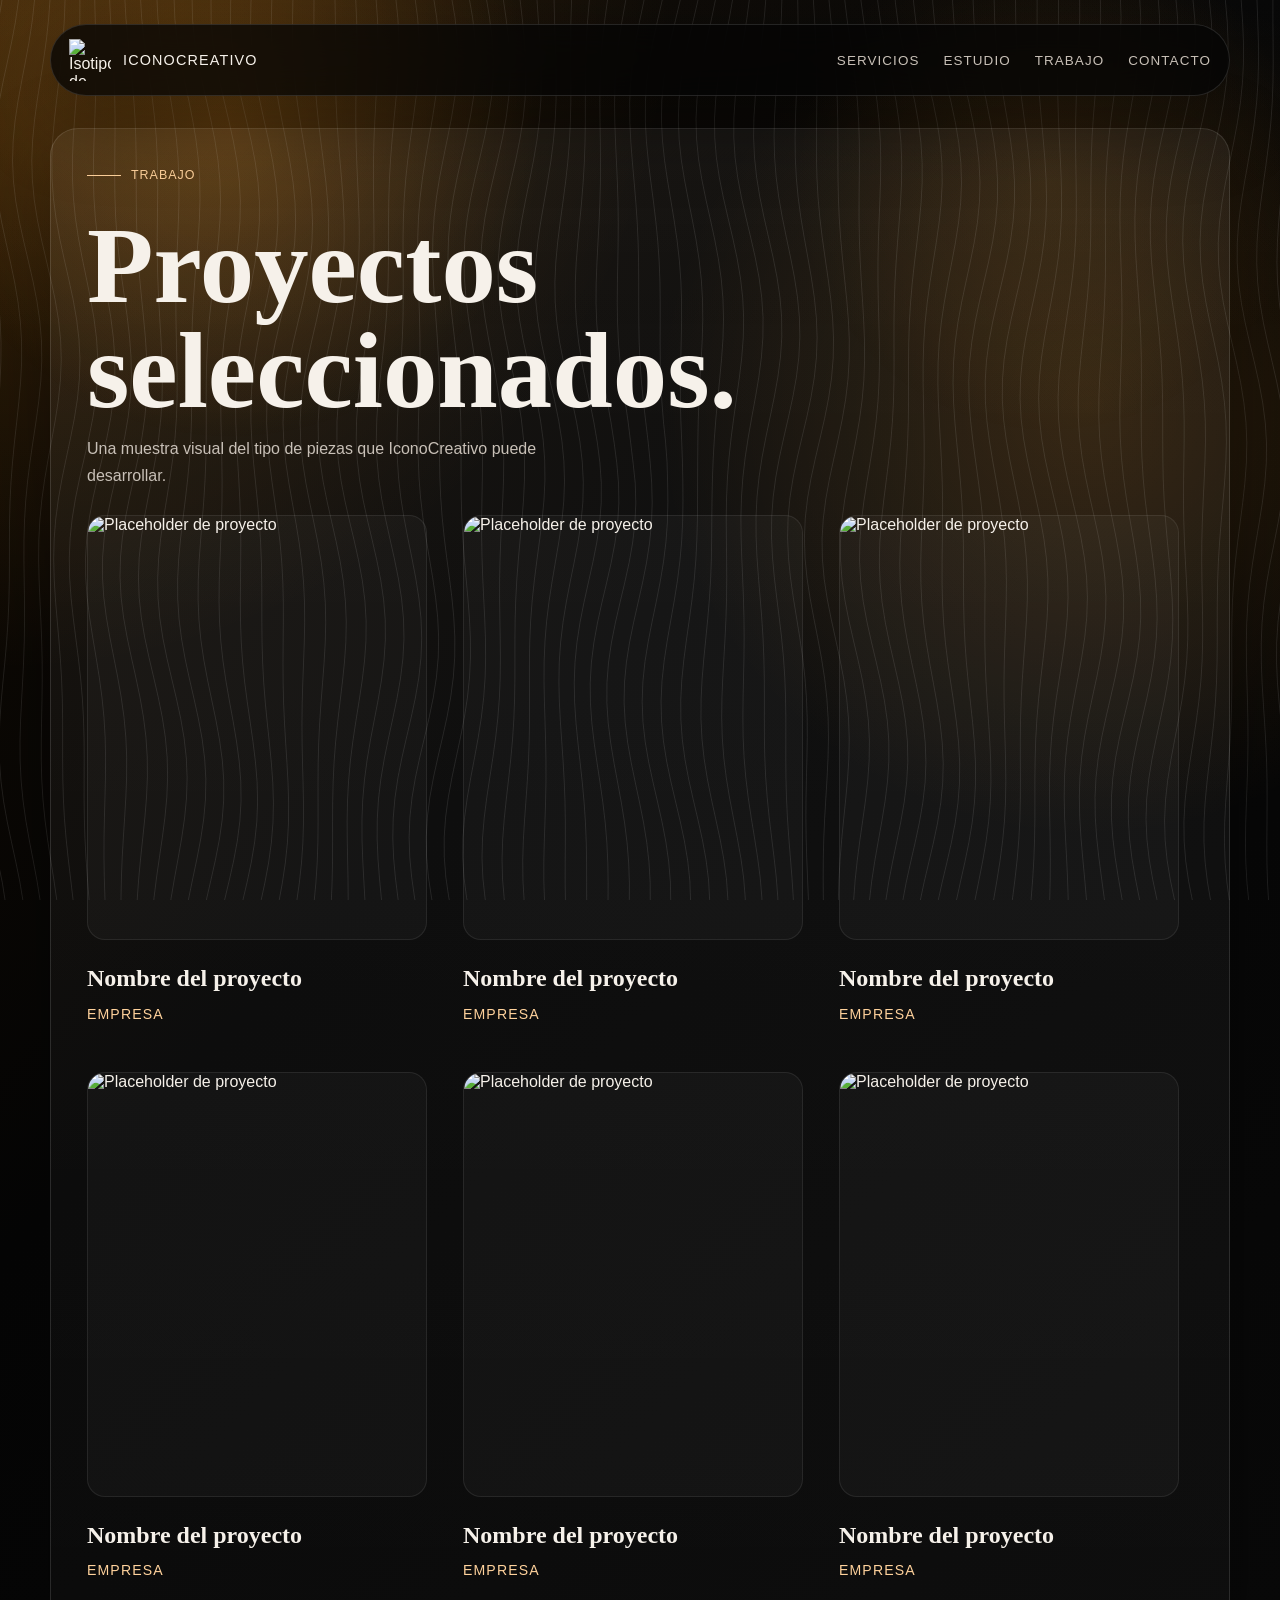
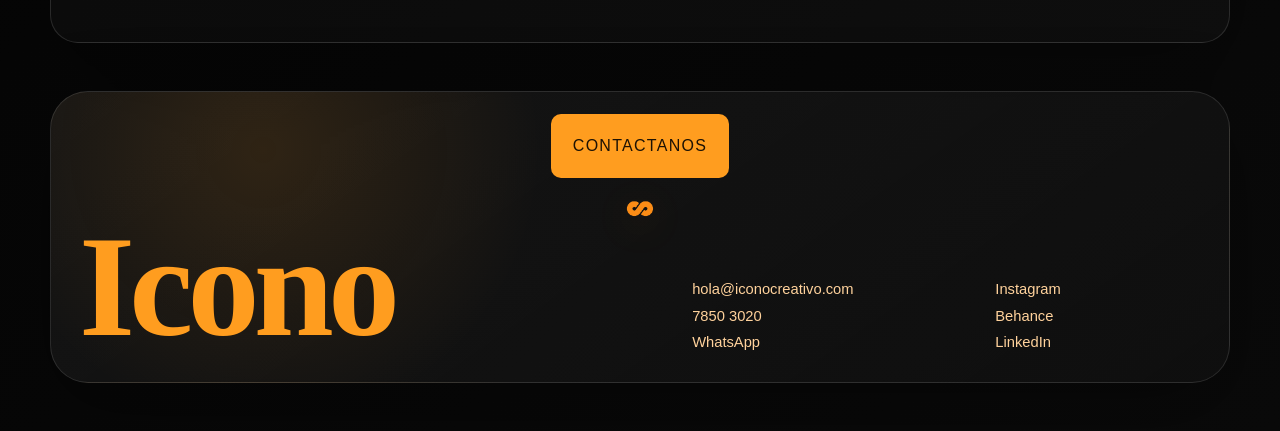
==== trabajo/index.html @ 8fee505c "Add files via upload" ====
<!DOCTYPE html>
<html lang="es">
<head>
    <meta charset="UTF-8">
    <meta name="viewport" content="width=device-width, initial-scale=1.0">
    <title>IconoCreativo | Trabajo</title>
    <meta name="description" content="Muestra de trabajo de IconoCreativo.">
    <link rel="icon" type="image/png" href="../imagenes/favicon.png">
    <link rel="stylesheet" href="../style.css">
</head>
<body>
    <div class="global-wave-bg" aria-hidden="true">
        <svg class="global-wave-svg" viewBox="0 0 100 100" preserveAspectRatio="none"></svg>
    </div>
    <canvas class="cursor-trail-layer" aria-hidden="true"></canvas>
    <div class="cursor-trace" aria-hidden="true"></div>
    <div class="page-shell">
        <header class="site-header">
            <a class="brand" href="../index.html" aria-label="Volver al inicio de IconoCreativo">
                <img class="brand-mark" src="../imagenes/favicon.png" alt="Isotipo de IconoCreativo">
                <span class="brand-name">IconoCreativo</span>
            </a>
            <nav class="site-nav" aria-label="Navegacion principal">
                <a href="../index.html#servicios">Servicios</a>
                <a href="../index.html#estudio">Estudio</a>
                <a href="./">Trabajo</a>
                <a href="../contacto/">Contacto</a>
            </nav>
        </header>

        <main>
            <section class="section work-page">
                <div class="section-heading">
                    <p class="eyebrow">Trabajo</p>
                    <h1>Proyectos seleccionados.</h1>
                    <p class="work-page-intro">Una muestra visual del tipo de piezas que IconoCreativo puede desarrollar.</p>
                </div>

                <div class="work-gallery">
                    <article class="work-gallery-item">
                        <div class="work-gallery-media">
                            <div class="work-gallery-accent" aria-hidden="true"></div>
                            <img src="../imagenes/placeholder.png" alt="Placeholder de proyecto">
                        </div>
                        <h3>Nombre del proyecto</h3>
                        <p>empresa</p>
                        <p class="work-gallery-services">servicios dados</p>
                    </article>
                    <article class="work-gallery-item">
                        <div class="work-gallery-media">
                            <div class="work-gallery-accent" aria-hidden="true"></div>
                            <img src="../imagenes/placeholder.png" alt="Placeholder de proyecto">
                        </div>
                        <h3>Nombre del proyecto</h3>
                        <p>empresa</p>
                        <p class="work-gallery-services">servicios dados</p>
                    </article>
                    <article class="work-gallery-item">
                        <div class="work-gallery-media">
                            <div class="work-gallery-accent" aria-hidden="true"></div>
                            <img src="../imagenes/placeholder.png" alt="Placeholder de proyecto">
                        </div>
                        <h3>Nombre del proyecto</h3>
                        <p>empresa</p>
                        <p class="work-gallery-services">servicios dados</p>
                    </article>
                    <article class="work-gallery-item">
                        <div class="work-gallery-media">
                            <div class="work-gallery-accent" aria-hidden="true"></div>
                            <img src="../imagenes/placeholder.png" alt="Placeholder de proyecto">
                        </div>
                        <h3>Nombre del proyecto</h3>
                        <p>empresa</p>
                        <p class="work-gallery-services">servicios dados</p>
                    </article>
                    <article class="work-gallery-item">
                        <div class="work-gallery-media">
                            <div class="work-gallery-accent" aria-hidden="true"></div>
                            <img src="../imagenes/placeholder.png" alt="Placeholder de proyecto">
                        </div>
                        <h3>Nombre del proyecto</h3>
                        <p>empresa</p>
                        <p class="work-gallery-services">servicios dados</p>
                    </article>
                    <article class="work-gallery-item">
                        <div class="work-gallery-media">
                            <div class="work-gallery-accent" aria-hidden="true"></div>
                            <img src="../imagenes/placeholder.png" alt="Placeholder de proyecto">
                        </div>
                        <h3>Nombre del proyecto</h3>
                        <p>empresa</p>
                        <p class="work-gallery-services">servicios dados</p>
                    </article>
                </div>
            </section>
        </main>
        <footer class="site-footer section" id="contacto">
            <div class="footer-cta-wrap">
                <a class="footer-cta" href="../contacto/">Contactanos</a>
            </div>
            <div class="footer-symbol footer-symbol-centered" aria-hidden="true">
                <img src="../Imagenes/favicon.png" alt="">
            </div>
            <div class="footer-grid">
                <div class="footer-brand-block">
                    <p class="footer-brand-word">Icono</p>
                </div>
                <div class="footer-info-grid">
                    <div class="footer-contact-list">
                        <a href="mailto:hola@iconocreativo.com">hola@iconocreativo.com</a>
                        <a href="tel:+50278503020">7850 3020</a>
                        <a href="/">WhatsApp</a>
                    </div>
                    <div class="footer-social-list">
                        <a href="/">Instagram</a>
                        <a href="/">Behance</a>
                        <a href="/">LinkedIn</a>
                    </div>
                </div>
            </div>
        </footer>
    </div>
    <script src="../script.js"></script>
</body>
</html>
---- style.css ----
:root {
    --bg: #050505;
    --panel: rgba(255, 255, 255, 0.06);
    --panel-strong: rgba(255, 255, 255, 0.1);
    --text: #f6f1ea;
    --muted: #c8c0b7;
    --line: rgba(255, 255, 255, 0.12);
    --accent: #ff9d1f;
    --accent-soft: #ffd29c;
    --shadow: 0 24px 80px rgba(0, 0, 0, 0.35);
    --radius: 28px;
}

* {
    box-sizing: border-box;
}

html {
    scroll-behavior: smooth;
}

body {
    margin: 0;
    min-height: 100vh;
    color: var(--text);
    background:
        radial-gradient(circle at top left, rgba(255, 157, 31, 0.2), transparent 28%),
        radial-gradient(circle at 85% 20%, rgba(255, 157, 31, 0.16), transparent 22%),
        linear-gradient(135deg, #120b03 0%, #050505 38%, #0a0a0a 100%);
    font-family: "Aptos", "Segoe UI", sans-serif;
}

body::before {
    content: "";
    position: fixed;
    inset: 0;
    background:
        radial-gradient(circle at 18% 14%, rgba(255, 157, 31, 0.22), transparent 24%),
        radial-gradient(circle at 82% 20%, rgba(255, 157, 31, 0.1), transparent 20%),
        linear-gradient(180deg, rgba(255, 255, 255, 0.02), transparent 40%);
    pointer-events: none;
    z-index: -2;
}

img {
    display: block;
    max-width: 100%;
}

a {
    color: inherit;
    text-decoration: none;
}

.page-shell {
    position: relative;
    z-index: 1;
    width: min(1180px, calc(100% - 40px));
    margin: 0 auto;
    padding: 24px 0 48px;
}

.global-wave-bg {
    position: fixed;
    inset: 0;
    z-index: -1;
    pointer-events: none;
    overflow: hidden;
    opacity: 0.7;
}

.global-wave-svg {
    width: 100%;
    height: 100%;
    display: block;
}

.global-wave-line {
    fill: none;
    stroke: rgba(255, 255, 255, 0.14);
    stroke-width: 1;
    vector-effect: non-scaling-stroke;
}

.cursor-trace {
    position: fixed;
    top: 0;
    left: 0;
    z-index: 9999;
    width: 12px;
    height: 12px;
    border-radius: 50%;
    pointer-events: none;
    opacity: 0;
    background:
        radial-gradient(circle, rgba(255, 157, 31, 0.95) 0 32%, rgba(255, 157, 31, 0.4) 45%, rgba(255, 157, 31, 0) 72%);
    box-shadow:
        0 0 14px rgba(255, 157, 31, 0.45),
        0 0 30px rgba(255, 157, 31, 0.18);
    transform: translate3d(-50%, -50%, 0) scale(0.7);
    transition: opacity 180ms ease;
    will-change: transform, opacity;
}

.cursor-trail-layer {
    position: fixed;
    inset: 0;
    z-index: 9998;
    width: 100%;
    height: 100%;
    pointer-events: none;
}

.site-header {
    position: sticky;
    top: 16px;
    z-index: 10;
    display: flex;
    justify-content: space-between;
    align-items: center;
    gap: 20px;
    margin-bottom: 32px;
    padding: 14px 18px;
    background: rgba(5, 5, 5, 0.76);
    border: 1px solid var(--line);
    backdrop-filter: blur(18px);
    border-radius: 999px;
    box-shadow: var(--shadow);
}

.brand {
    display: inline-flex;
    align-items: center;
    gap: 12px;
}

.brand-mark {
    width: 42px;
    height: 42px;
}

.brand-name,
.hero-card,
.button,
.site-nav a,
.eyebrow,
.service-index,
.highlight-label,
.process-step span {
    letter-spacing: 0.08em;
    text-transform: uppercase;
}

.brand-name,
.site-nav a,
.button,
.eyebrow,
.service-index,
.highlight-label,
.process-step span {
    font-family: "Bahnschrift", "Aptos", sans-serif;
}

.brand-name {
    font-size: 0.9rem;
}

.site-nav {
    display: flex;
    gap: 24px;
    flex-wrap: wrap;
    justify-content: flex-end;
}

.site-nav a {
    font-size: 0.84rem;
    color: var(--muted);
    transition: color 180ms ease;
}

.site-nav a:hover,
.site-nav a:focus-visible {
    color: var(--text);
}

.hero,
.studio,
.contact-box {
    position: relative;
    overflow: hidden;
}

.hero {
    display: grid;
    grid-template-columns: 1.1fr 0.9fr;
    gap: 34px;
    align-items: center;
    padding: 44px;
    background: linear-gradient(145deg, rgba(255, 255, 255, 0.08), rgba(255, 255, 255, 0.03));
    border: 1px solid var(--line);
    border-radius: calc(var(--radius) + 8px);
    box-shadow: var(--shadow);
}

.hero::before {
    content: "";
    position: absolute;
    inset: auto -10% -45% 35%;
    height: 360px;
    background: radial-gradient(circle, rgba(255, 157, 31, 0.22), transparent 65%);
    pointer-events: none;
}

.eyebrow {
    display: inline-flex;
    align-items: center;
    gap: 10px;
    margin: 0 0 16px;
    color: var(--accent-soft);
    font-size: 0.78rem;
}

.eyebrow::before {
    content: "";
    width: 34px;
    height: 1px;
    background: currentColor;
}

h1,
h2,
h3 {
    margin: 0;
    font-family: "Georgia", "Times New Roman", serif;
    font-weight: 700;
    line-height: 0.96;
}

h1 {
    max-width: 10ch;
    font-size: clamp(3.4rem, 9vw, 6.8rem);
}

h2 {
    max-width: 15ch;
    font-size: clamp(2.2rem, 5vw, 4rem);
}

h3 {
    font-size: 1.5rem;
    line-height: 1.05;
}

p {
    margin: 0;
    color: var(--muted);
    font-size: 1rem;
    line-height: 1.7;
}

.hero-text {
    max-width: 58ch;
    margin-top: 22px;
    font-size: 1.08rem;
}

.hero-actions {
    display: flex;
    flex-wrap: wrap;
    gap: 14px;
    margin-top: 28px;
}

.button {
    display: inline-flex;
    align-items: center;
    justify-content: center;
    min-height: 52px;
    padding: 0 24px;
    border-radius: 999px;
    border: 1px solid transparent;
    font-size: 0.82rem;
    transition: transform 180ms ease, border-color 180ms ease, background 180ms ease;
}

.button:hover,
.button:focus-visible {
    transform: translateY(-2px);
}

.button-primary {
    background: var(--accent);
    color: #1d1204;
}

.button-secondary {
    border-color: var(--line);
    background: rgba(255, 255, 255, 0.03);
    color: var(--text);
}

.hero-list {
    display: grid;
    grid-template-columns: repeat(2, minmax(0, 1fr));
    gap: 12px 18px;
    padding: 0;
    margin: 26px 0 0;
    list-style: none;
}

.hero-list li {
    padding-top: 14px;
    border-top: 1px solid var(--line);
    color: var(--text);
    font-size: 0.96rem;
}

.hero-visual {
    position: relative;
    display: grid;
    justify-items: center;
    align-items: center;
}

.logo-stage {
    position: relative;
    display: grid;
    place-items: center;
    width: min(100%, 470px);
    aspect-ratio: 1 / 1;
    border-radius: 34px;
    border: 1px solid rgba(255, 255, 255, 0.1);
    background:
        linear-gradient(180deg, rgba(255, 157, 31, 0.18), transparent 44%),
        rgba(255, 255, 255, 0.03);
    box-shadow: inset 0 1px 0 rgba(255, 255, 255, 0.08);
}

.logo-orbit {
    position: absolute;
    inset: 11%;
    border: 1px solid rgba(255, 255, 255, 0.12);
    border-radius: 50%;
}

.logo-orbit::before,
.logo-orbit::after {
    content: "";
    position: absolute;
    width: 14px;
    height: 14px;
    border-radius: 50%;
    background: var(--accent);
}

.logo-orbit::before {
    top: 8%;
    left: 18%;
}

.logo-orbit::after {
    right: 14%;
    bottom: 16%;
}

.hero-icon {
    position: relative;
    z-index: 1;
    width: clamp(180px, 52%, 260px);
    filter: drop-shadow(0 16px 36px rgba(255, 157, 31, 0.18));
}

.hero-logo-large {
    position: relative;
    z-index: 1;
    width: min(78%, 360px);
    filter: drop-shadow(0 22px 48px rgba(255, 157, 31, 0.18));
}

.section {
    margin-top: 32px;
    padding: 36px;
    border-radius: var(--radius);
    border: 1px solid var(--line);
    background: linear-gradient(180deg, rgba(255, 255, 255, 0.055), rgba(255, 255, 255, 0.025));
    box-shadow: var(--shadow);
}

.section-heading {
    display: grid;
    gap: 12px;
    margin-bottom: 26px;
}

.process-grid {
    display: grid;
    grid-template-columns: repeat(4, minmax(0, 1fr));
    gap: 18px;
}

.service-card,
.process-step,
.highlight,
.studio-panel,
.contact-box {
    border: 1px solid var(--line);
    background: rgba(255, 255, 255, 0.035);
}

.scroll-card {
    --card-shift: 0px;
    --card-tilt: 0deg;
    --card-scale: 0.985;
    opacity: 0;
    transform: translate3d(0, calc(28px + var(--card-shift)), 0) scale(var(--card-scale)) rotateX(var(--card-tilt));
    transform-origin: center center;
    transition:
        transform 700ms cubic-bezier(0.2, 0.8, 0.2, 1),
        opacity 700ms ease,
        border-color 280ms ease,
        background 280ms ease,
        box-shadow 280ms ease;
    will-change: transform, opacity;
}

.scroll-card.is-visible {
    --card-scale: 1;
    opacity: 1;
}

.scroll-card.is-visible:hover {
    border-color: rgba(255, 157, 31, 0.24);
    background: rgba(255, 255, 255, 0.05);
    box-shadow: 0 20px 44px rgba(0, 0, 0, 0.18);
}

.reveal-showcase.scroll-card.is-visible:hover {
    border-color: transparent;
    background: transparent;
    box-shadow: none;
}

.service-card,
.process-step {
    min-height: 240px;
    padding: 24px;
    border-radius: 24px;
}

.reveal-showcase {
    position: relative;
    padding: 10px 0 0;
}

.reveal-row {
    position: relative;
    display: grid;
    grid-template-columns: minmax(0, 1fr) auto;
    gap: 24px;
    align-items: center;
    padding: 24px 0;
    border-top: 1px solid var(--line);
    cursor: pointer;
}

.reveal-row:last-of-type {
    border-bottom: 1px solid var(--line);
}

.reveal-row::after {
    content: "";
    position: absolute;
    bottom: -1px;
    left: 0;
    width: 0;
    height: 2px;
    background: var(--accent);
    transition: width 280ms ease;
}

.reveal-row.is-active::after,
.reveal-row:hover::after {
    width: 100%;
}

.reveal-copy {
    display: grid;
    gap: 10px;
    max-width: 58ch;
}

.reveal-copy h3 {
    font-size: clamp(2rem, 4vw, 3.8rem);
}

.reveal-row-branding .reveal-copy h3 {
    font-size: clamp(1.8rem, 3.3vw, 3.15rem);
}

.reveal-row-branding .reveal-title {
    flex-wrap: nowrap;
}

.reveal-title {
    display: inline-flex;
    flex-wrap: wrap;
    align-items: flex-end;
    row-gap: 0.06em;
}

.reveal-title-word {
    display: inline-flex;
    flex-wrap: nowrap;
    white-space: nowrap;
}

.reveal-title-char {
    position: relative;
    display: inline-block;
    overflow: hidden;
    line-height: 0.98;
    vertical-align: bottom;
}

.reveal-title-char-inner {
    position: relative;
    display: inline-block;
    transform: translateY(0);
    opacity: 0.22;
    transition:
        transform 360ms cubic-bezier(0.25, 0.46, 0.45, 0.94),
        opacity 260ms ease;
    transition-delay: var(--char-delay, 0ms);
}

.reveal-title-char-hover {
    position: absolute;
    left: 0;
    top: 0;
    display: inline-block;
    transform: translateY(112%);
    opacity: 1;
    color: var(--text);
    transition:
        transform 360ms cubic-bezier(0.25, 0.46, 0.45, 0.94),
        opacity 260ms ease;
    transition-delay: var(--char-delay, 0ms);
}

.reveal-row.is-active .reveal-title-char-inner,
.reveal-row:hover .reveal-title-char-inner {
    transform: translateY(-112%);
    opacity: 0.18;
}

.reveal-row.is-active .reveal-title-char-hover,
.reveal-row:hover .reveal-title-char-hover {
    transform: translateY(0);
}

.reveal-title-space {
    width: 0.34em;
    flex: 0 0 auto;
}

.reveal-copy p:last-child {
    max-width: 56ch;
    font-size: 1.02rem;
    max-height: 0;
    opacity: 0;
    overflow: hidden;
    transform: translateY(-8px);
    transition: max-height 280ms ease, opacity 220ms ease, transform 280ms ease;
}

.reveal-row.is-active .reveal-copy p:last-child,
.reveal-row:hover .reveal-copy p:last-child {
    max-height: 120px;
    opacity: 1;
    transform: translateY(0);
}

.reveal-arrow {
    display: inline-flex;
    align-items: center;
    justify-content: center;
    width: 64px;
    height: 64px;
    border-radius: 50%;
    border: 1px solid var(--line);
    color: var(--text);
    font-size: 1.5rem;
    transition: transform 220ms ease, background 220ms ease, color 220ms ease;
}

.reveal-row.is-active .reveal-arrow,
.reveal-row:hover .reveal-arrow {
    transform: translateY(-4px) rotate(6deg);
    background: rgba(255, 255, 255, 0.06);
    color: var(--accent-soft);
}

.reveal-mobile-image {
    display: none;
    overflow: hidden;
    border-radius: 18px;
    border: 1px solid rgba(255, 255, 255, 0.1);
    background: rgba(255, 255, 255, 0.03);
    aspect-ratio: 16 / 10;
    margin-bottom: 10px;
}

.reveal-mobile-image img,
.reveal-preview img,
.studio-media img {
    width: 100%;
    height: 100%;
    object-fit: cover;
}

.reveal-preview {
    position: absolute;
    top: 0;
    left: 0;
    width: 280px;
    height: 360px;
    overflow: hidden;
    border-radius: 24px;
    border: 1px solid rgba(255, 255, 255, 0.12);
    background: #0f0f0f;
    box-shadow: 0 22px 70px rgba(0, 0, 0, 0.35);
    opacity: 0;
    transform: translate3d(0, 0, 0) scale(0.72);
    transform-origin: center center;
    pointer-events: none;
    transition: opacity 220ms ease, transform 260ms ease;
    z-index: 3;
}

.reveal-showcase.is-preview-visible .reveal-preview {
    opacity: 1;
    transform: translate3d(var(--preview-x, 0px), var(--preview-y, 0px), 0) scale(1);
}

.service-card h3,
.process-step h3 {
    margin-bottom: 12px;
}

.service-index,
.process-step span,
.highlight-label {
    color: var(--accent-soft);
    font-size: 0.75rem;
}

.studio {
    display: grid;
    grid-template-columns: 1.15fr 0.85fr;
    gap: 18px;
}

.studio-panel {
    padding: 34px;
    border-radius: var(--radius);
}

.studio-highlights {
    display: grid;
    gap: 18px;
    min-height: 100%;
}

.highlight {
    position: relative;
    overflow: hidden;
    padding: 24px;
    border-radius: 24px;
    min-height: 200px;
    transition:
        min-height 420ms cubic-bezier(0.2, 0.8, 0.2, 1),
        border-color 260ms ease,
        background 260ms ease,
        box-shadow 260ms ease;
}

.studio-highlights:hover .highlight {
    min-height: 118px;
}

.studio-highlights .highlight:hover {
    min-height: 310px;
}

.highlight-image {
    position: absolute;
    inset: 0;
    width: 100%;
    height: 100%;
    object-fit: cover;
    transform: scale(1.08);
    opacity: 0.42;
    transition: transform 420ms cubic-bezier(0.2, 0.8, 0.2, 1), opacity 280ms ease;
}

.studio-highlights:hover .highlight .highlight-image {
    transform: scale(1.02);
    opacity: 0.26;
}

.studio-highlights .highlight:hover .highlight-image {
    transform: scale(1);
    opacity: 0.72;
}

.highlight-overlay {
    position: absolute;
    inset: 0;
    background:
        linear-gradient(180deg, rgba(10, 10, 10, 0.3), rgba(10, 10, 10, 0.78)),
        radial-gradient(circle at top left, rgba(255, 157, 31, 0.12), transparent 32%);
    transition: background 280ms ease, opacity 260ms ease;
}

.studio-highlights:hover .highlight .highlight-overlay {
    opacity: 0.92;
}

.studio-highlights .highlight:hover .highlight-overlay {
    opacity: 1;
    background:
        linear-gradient(180deg, rgba(10, 10, 10, 0.12), rgba(10, 10, 10, 0.68)),
        radial-gradient(circle at top left, rgba(255, 157, 31, 0.18), transparent 34%);
}

.highlight-content {
    position: relative;
    z-index: 1;
    display: grid;
    gap: 12px;
}

.highlight-content p {
    max-height: 132px;
    opacity: 1;
    overflow: hidden;
    transform: translateY(0);
    transition: max-height 280ms ease, opacity 220ms ease, transform 280ms ease;
}

.highlight p {
    margin-top: 10px;
    color: var(--text);
}

.studio-highlights:hover .highlight .highlight-content p {
    max-height: 0;
    opacity: 0;
    transform: translateY(-8px);
}

.studio-highlights .highlight:hover .highlight-content p {
    max-height: 132px;
    opacity: 1;
    transform: translateY(0);
}

.studio-media-grid {
    display: grid;
    grid-template-columns: 1.35fr 0.65fr;
    gap: 12px;
    margin-top: 26px;
}

.studio-media {
    min-height: 120px;
}

.studio-media-large {
    grid-row: span 2;
    min-height: 252px;
}

.process-step {
    display: flex;
    flex-direction: column;
    justify-content: flex-start;
}

.process-step span {
    margin-bottom: 18px;
}

.work-card {
    gap: 16px;
}

.work-card-image {
    width: 100%;
    aspect-ratio: 4 / 3;
    object-fit: cover;
    border-radius: 16px;
    border: 1px solid rgba(255, 255, 255, 0.08);
}

.work-card-link {
    display: inline-flex;
    align-items: center;
    gap: 8px;
    margin-top: auto;
    color: var(--accent-soft);
    font-family: "Bahnschrift", "Aptos", sans-serif;
    font-size: 0.8rem;
    letter-spacing: 0.08em;
    text-transform: uppercase;
}

.work-card-link::after {
    content: "↗";
    font-size: 1rem;
}

.work-page h1 {
    max-width: none;
}

.work-page-intro {
    max-width: 58ch;
}

.work-gallery {
    display: grid;
    grid-template-columns: repeat(3, minmax(0, 1fr));
    gap: 22px;
}

.work-gallery-item {
    display: grid;
    gap: 12px;
}

.work-gallery-media {
    position: relative;
    padding-right: 14px;
    padding-bottom: 14px;
}

.work-gallery-accent {
    position: absolute;
    inset: 22px 0 0 22px;
    border-radius: 18px;
    background: var(--accent);
    opacity: 0;
    transition: transform 260ms ease, opacity 260ms ease;
}

.work-gallery-item img {
    position: relative;
    z-index: 1;
    width: 100%;
    aspect-ratio: 4 / 5;
    object-fit: cover;
    border-radius: 18px;
    border: 1px solid rgba(255, 255, 255, 0.08);
    background: rgba(255, 255, 255, 0.03);
    transition: transform 320ms cubic-bezier(0.2, 0.8, 0.2, 1), box-shadow 260ms ease;
}

.work-gallery-item:hover img {
    transform: translate(-12px, -12px);
    box-shadow: 0 22px 44px rgba(0, 0, 0, 0.22);
}

.work-gallery-item:hover .work-gallery-accent {
    transform: translate(4px, 4px);
    opacity: 1;
}

.work-gallery-item h3 {
    font-size: 1.5rem;
    line-height: 1.02;
}

.work-gallery-item p {
    font-size: 0.88rem;
    letter-spacing: 0.08em;
    text-transform: uppercase;
    color: var(--accent-soft);
}

.work-gallery-services {
    margin-top: -6px;
    font-size: 0.52rem;
    letter-spacing: 0.01em;
    text-transform: uppercase;
    line-height: 1.2;
    color: var(--muted);
    opacity: 0;
    transform: translateY(-4px);
    transition: opacity 220ms ease, transform 220ms ease;
}

.work-gallery-item:hover .work-gallery-services {
    opacity: 1;
    transform: translateY(0);
}

.contact {
    padding: 0;
    background: transparent;
    border: 0;
    box-shadow: none;
}

.site-footer {
    position: relative;
    margin-top: 48px;
    padding: 22px 28px 30px;
    background:
        radial-gradient(circle at 18% 20%, rgba(255, 157, 31, 0.12), transparent 28%),
        linear-gradient(145deg, rgba(255, 255, 255, 0.06), rgba(255, 255, 255, 0.025));
    border-radius: calc(var(--radius) + 10px);
    border: 1px solid var(--line);
    box-shadow: var(--shadow);
}

.footer-cta-wrap {
    position: relative;
    display: block;
    width: fit-content;
    margin-left: auto;
    margin-right: auto;
    margin-bottom: 28px;
}

.footer-cta-wrap::after {
    content: "";
    position: absolute;
    inset: 0;
    border-radius: 10px;
    background: #fff3ea;
    opacity: 0;
    transform: translate(0, 0);
    transition: transform 260ms cubic-bezier(0.2, 0.8, 0.2, 1), opacity 220ms ease;
    z-index: -1;
}

.footer-cta {
    position: relative;
    display: inline-flex;
    align-items: center;
    justify-content: center;
    min-height: 64px;
    padding: 0 22px;
    border-radius: 10px;
    background: var(--accent);
    color: #1d1204;
    font-family: "Bahnschrift", "Aptos", sans-serif;
    font-size: clamp(1rem, 1.2vw, 1.2rem);
    letter-spacing: 0.08em;
    text-transform: uppercase;
    line-height: 1;
    transition: transform 260ms cubic-bezier(0.2, 0.8, 0.2, 1), box-shadow 220ms ease;
    z-index: 1;
}

.footer-cta-wrap:hover .footer-cta,
.footer-cta-wrap:focus-within .footer-cta {
    transform: translate(-8px, -8px);
    box-shadow: 0 16px 28px rgba(0, 0, 0, 0.2);
}

.footer-cta-wrap:hover::after,
.footer-cta-wrap:focus-within::after {
    opacity: 1;
    transform: translate(8px, 8px);
}

.footer-grid {
    display: grid;
    grid-template-columns: 1.15fr 1fr;
    gap: 28px;
    align-items: end;
    margin-top: 44px;
}

.footer-brand-block {
    min-width: 0;
}

.footer-brand-word {
    color: var(--accent);
    font-family: "Georgia", "Times New Roman", serif;
    font-size: clamp(4.6rem, 12vw, 9rem);
    line-height: 0.9;
    letter-spacing: -0.04em;
    font-weight: 700;
}

.footer-info-grid {
    display: grid;
    grid-template-columns: 0.95fr 0.7fr;
    gap: 24px;
    align-items: start;
}

.footer-symbol-centered {
    top: 94px;
}

.footer-symbol {
    position: absolute;
    top: 98px;
    left: 50%;
    display: flex;
    align-items: center;
    justify-content: center;
    transform: translateX(-50%);
}

.footer-symbol img {
    width: 38px;
    height: 38px;
    object-fit: contain;
    filter: drop-shadow(0 8px 18px rgba(255, 157, 31, 0.12));
}

.footer-message {
    display: none;
}

.footer-contact-list,
.footer-social-list {
    display: grid;
    gap: 8px;
}

.footer-contact-list a,
.footer-social-list a {
    color: var(--accent-soft);
    font-size: 0.92rem;
    line-height: 1.25;
}

.footer-contact-list a:hover,
.footer-social-list a:hover {
    color: var(--text);
}

.contact-page {
    padding: 24px 0 0;
    background: transparent;
    border: 0;
    box-shadow: none;
}

.contact-layout {
    display: grid;
    grid-template-columns: minmax(0, 1fr) 220px;
    gap: 28px;
    align-items: start;
}

.contact-form {
    display: grid;
    gap: 16px;
}

.contact-field {
    display: grid;
}

.contact-field span {
    position: absolute;
    opacity: 0;
    pointer-events: none;
}

.contact-field input,
.contact-field textarea {
    width: 100%;
    border: 1px solid rgba(255, 157, 31, 0.34);
    border-radius: 8px;
    background: rgba(6, 6, 6, 0.96);
    color: var(--text);
    padding: 22px 24px;
    font: inherit;
    font-size: 1rem;
    outline: none;
    transition: border-color 180ms ease, background 180ms ease;
}

.contact-field input::placeholder,
.contact-field textarea::placeholder {
    color: rgba(246, 241, 234, 0.72);
}

.contact-field input:focus,
.contact-field textarea:focus {
    border-color: rgba(255, 157, 31, 0.9);
    background: rgba(10, 10, 10, 1);
    box-shadow: 0 0 0 1px rgba(255, 157, 31, 0.18);
}

.contact-field-area textarea {
    min-height: 330px;
    resize: vertical;
}

.contact-submit-wrap {
    position: relative;
    display: block;
    width: fit-content;
}

.contact-submit-wrap::after {
    content: "";
    position: absolute;
    inset: 0;
    border-radius: 10px;
    background: #fff3ea;
    opacity: 0;
    transform: translate(0, 0);
    transition: transform 260ms cubic-bezier(0.2, 0.8, 0.2, 1), opacity 220ms ease;
    z-index: -1;
}

.contact-submit {
    justify-self: start;
    border: 0;
    border-radius: 10px;
    background: var(--accent);
    color: #1d1204;
    padding: 18px 24px;
    font-family: "Bahnschrift", "Aptos", sans-serif;
    font-size: clamp(1rem, 1.2vw, 1.2rem);
    letter-spacing: 0.08em;
    text-transform: uppercase;
    line-height: 1;
    cursor: pointer;
    transition: transform 260ms cubic-bezier(0.2, 0.8, 0.2, 1), box-shadow 220ms ease;
}

.contact-submit-wrap:hover .contact-submit,
.contact-submit-wrap:focus-within .contact-submit {
    transform: translate(-8px, -8px);
    box-shadow: 0 16px 28px rgba(0, 0, 0, 0.2);
}

.contact-submit-wrap:hover::after,
.contact-submit-wrap:focus-within::after {
    opacity: 1;
    transform: translate(8px, 8px);
}

.contact-side {
    display: grid;
    gap: 10px;
    padding-top: 20px;
}

.contact-side a {
    color: var(--text);
    font-size: 0.98rem;
    line-height: 1.25;
}

.contact-side a:hover {
    color: var(--accent-soft);
}

@media (max-width: 1024px) {
    .hero,
    .studio,
    .process-grid {
        grid-template-columns: 1fr 1fr;
    }

    .hero {
        padding: 36px;
    }

    .hero-copy,
    .hero-visual,
    .studio-panel,
    .studio-highlights {
        grid-column: span 2;
    }
}

@media (max-width: 720px) {
    .page-shell {
        width: min(100% - 24px, 1180px);
        padding-top: 14px;
    }

    .site-header {
        position: static;
        border-radius: 28px;
        padding: 16px;
    }

    .site-nav {
        gap: 14px;
    }

    .hero,
    .section,
    .contact-box {
        padding: 24px;
    }

    .hero,
    .studio,
    .process-grid,
    .hero-list {
        grid-template-columns: 1fr;
    }

    .hero-copy,
    .hero-visual,
    .studio-panel,
    .studio-highlights {
        grid-column: auto;
    }

    h1 {
        max-width: none;
        font-size: clamp(2.8rem, 18vw, 4.4rem);
    }

    h2 {
        max-width: none;
        font-size: clamp(2rem, 12vw, 3rem);
    }

    .service-card,
    .process-step {
        min-height: unset;
    }

    .reveal-row {
        grid-template-columns: 1fr;
        gap: 14px;
        padding: 22px 0;
    }

    .reveal-mobile-image {
        display: block;
    }

    .reveal-copy h3 {
        font-size: clamp(1.8rem, 10vw, 2.8rem);
    }

    .reveal-title-char-inner,
    .reveal-title-char-hover {
        transition: none;
    }

    .reveal-title-char-inner {
        transform: none;
        opacity: 1;
    }

    .reveal-title-char-hover {
        display: none;
    }

    .reveal-copy p:last-child {
        max-height: 160px;
        opacity: 1;
        overflow: visible;
        transform: none;
        transition: none;
    }

    .reveal-arrow {
        width: 52px;
        height: 52px;
    }

    .reveal-preview {
        display: none;
    }

    .work-gallery {
        grid-template-columns: 1fr;
    }

    .studio-highlights:hover .highlight,
    .studio-highlights .highlight:hover {
        min-height: 200px;
    }

    .highlight-image {
        opacity: 0.36;
        transform: scale(1.02);
    }

    .highlight-content p {
        max-height: 132px;
        opacity: 1;
        transform: none;
        transition: none;
    }

    .studio-media-grid {
        grid-template-columns: 1fr 1fr;
    }

    .studio-media-large {
        grid-column: span 2;
        grid-row: auto;
        min-height: 180px;
    }

    .site-footer {
        padding: 22px 20px 24px;
    }

    .footer-grid,
    .footer-info-grid {
        grid-template-columns: 1fr;
    }

    .footer-brand-word {
        font-size: clamp(3.6rem, 22vw, 6rem);
    }

    .footer-info-grid {
        gap: 16px;
    }

    .footer-symbol {
        top: 88px;
    }

    .contact-layout {
        grid-template-columns: 1fr;
    }

    .contact-field-area textarea {
        min-height: 220px;
    }
}

@media (prefers-reduced-motion: reduce) {
    .scroll-card {
        opacity: 1;
        transform: none;
        transition: none;
    }

    .reveal-preview,
    .reveal-row::after,
    .reveal-arrow {
        transition: none;
    }
}
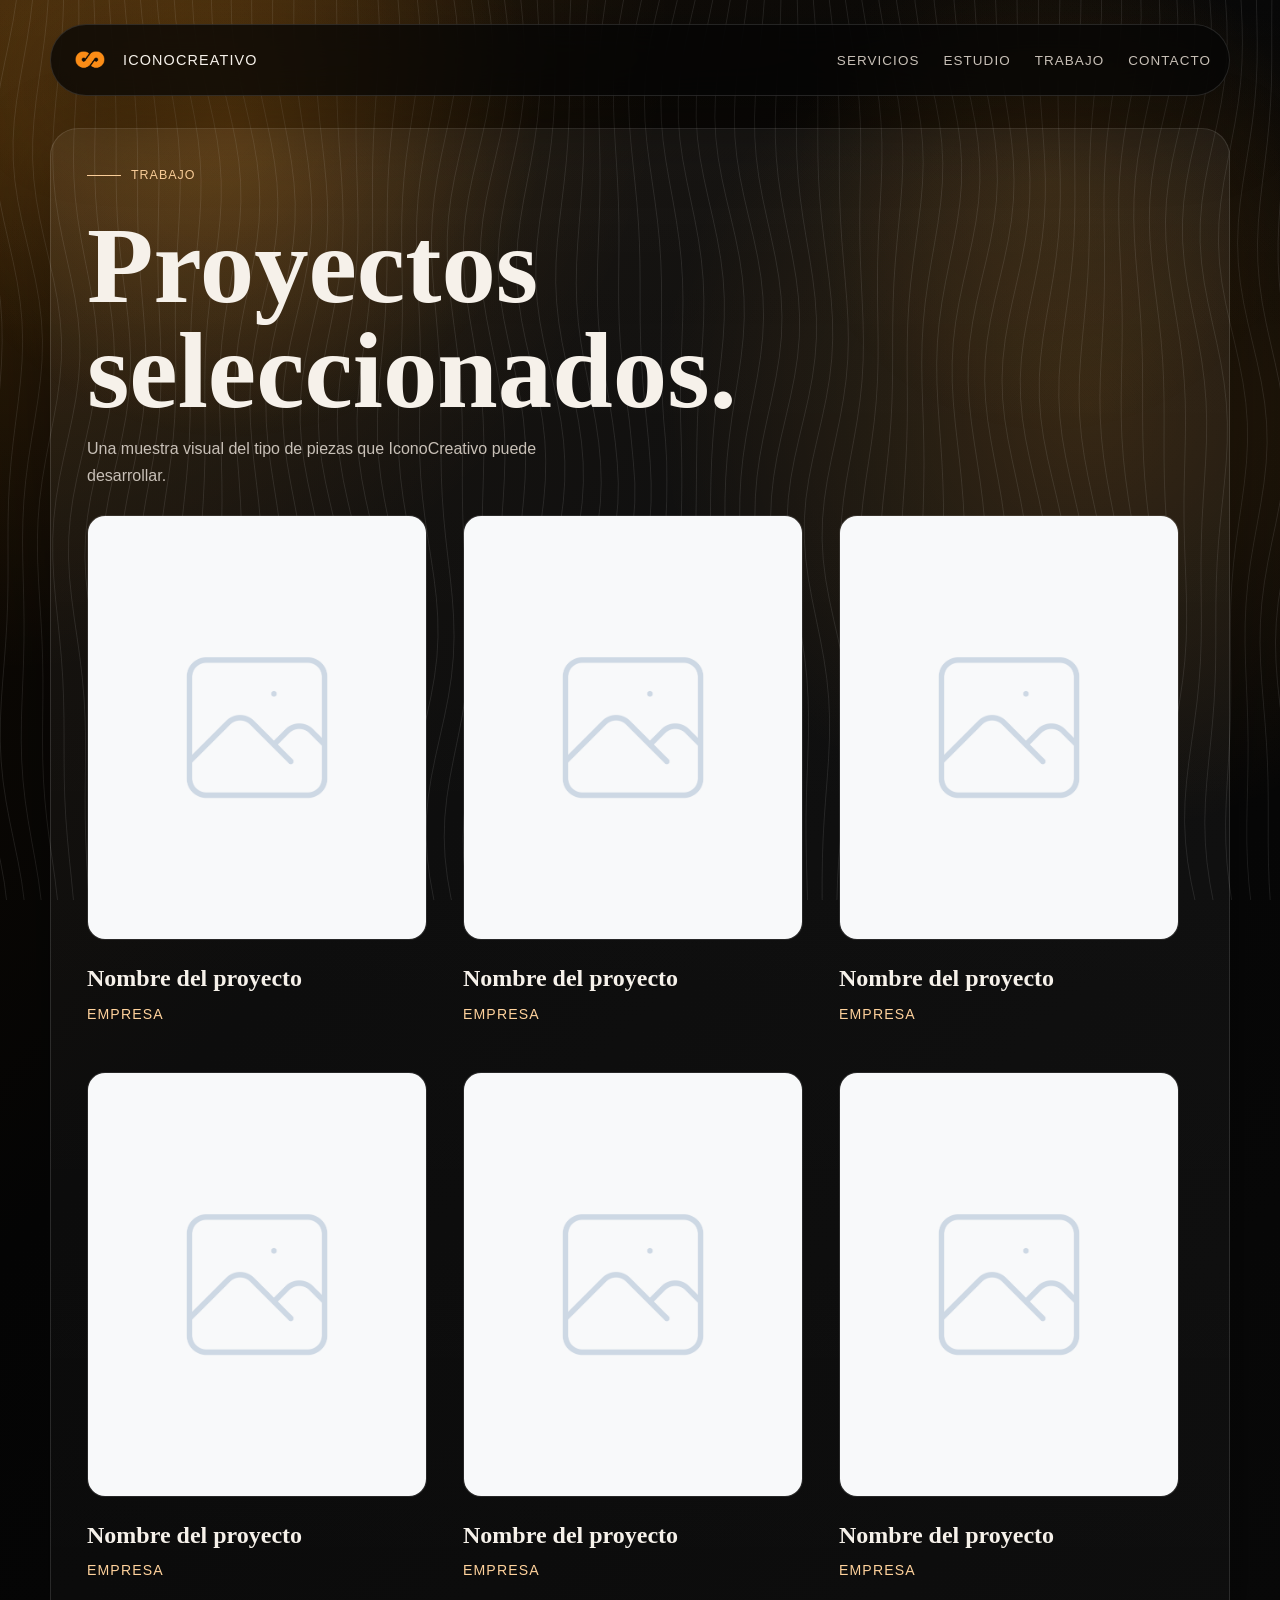
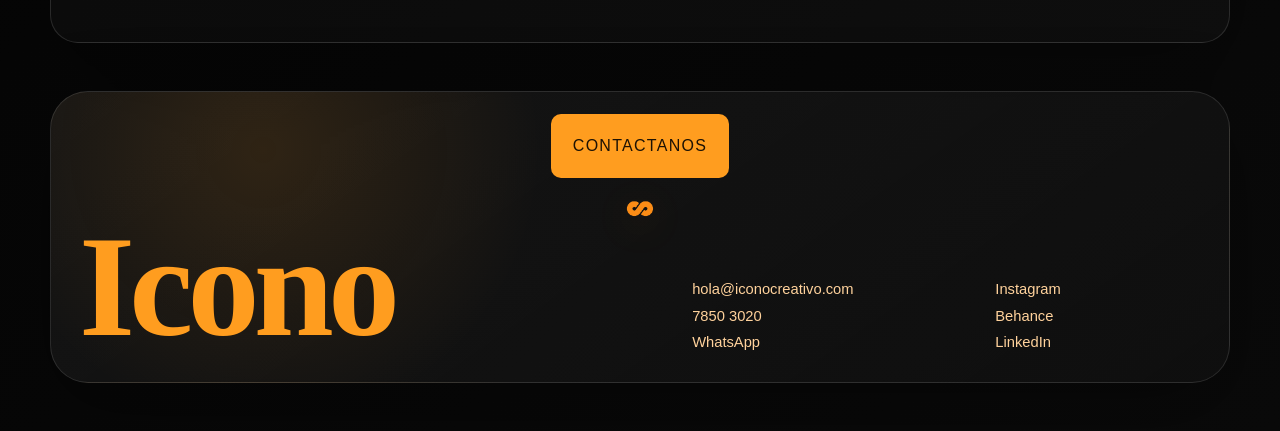
==== commit 8b3ac12a: "Update index.html" ====
--- a/trabajo/index.html
+++ b/trabajo/index.html
@@ -5,7 +5,7 @@
     <meta name="viewport" content="width=device-width, initial-scale=1.0">
     <title>IconoCreativo | Trabajo</title>
     <meta name="description" content="Muestra de trabajo de IconoCreativo.">
-    <link rel="icon" type="image/png" href="../imagenes/favicon.png">
+    <link rel="icon" type="image/png" href="../Imagenes/favicon.png">
     <link rel="stylesheet" href="../style.css">
 </head>
 <body>
@@ -17,7 +17,7 @@
     <div class="page-shell">
         <header class="site-header">
             <a class="brand" href="../index.html" aria-label="Volver al inicio de IconoCreativo">
-                <img class="brand-mark" src="../imagenes/favicon.png" alt="Isotipo de IconoCreativo">
+                <img class="brand-mark" src="../Imagenes/favicon.png" alt="Isotipo de IconoCreativo">
                 <span class="brand-name">IconoCreativo</span>
             </a>
             <nav class="site-nav" aria-label="Navegacion principal">
@@ -40,7 +40,7 @@
                     <article class="work-gallery-item">
                         <div class="work-gallery-media">
                             <div class="work-gallery-accent" aria-hidden="true"></div>
-                            <img src="../imagenes/placeholder.png" alt="Placeholder de proyecto">
+                            <img src="../Imagenes/placeholder.png" alt="Placeholder de proyecto">
                         </div>
                         <h3>Nombre del proyecto</h3>
                         <p>empresa</p>
@@ -49,7 +49,7 @@
                     <article class="work-gallery-item">
                         <div class="work-gallery-media">
                             <div class="work-gallery-accent" aria-hidden="true"></div>
-                            <img src="../imagenes/placeholder.png" alt="Placeholder de proyecto">
+                            <img src="../Imagenes/placeholder.png" alt="Placeholder de proyecto">
                         </div>
                         <h3>Nombre del proyecto</h3>
                         <p>empresa</p>
@@ -58,7 +58,7 @@
                     <article class="work-gallery-item">
                         <div class="work-gallery-media">
                             <div class="work-gallery-accent" aria-hidden="true"></div>
-                            <img src="../imagenes/placeholder.png" alt="Placeholder de proyecto">
+                            <img src="../Imagenes/placeholder.png" alt="Placeholder de proyecto">
                         </div>
                         <h3>Nombre del proyecto</h3>
                         <p>empresa</p>
@@ -67,7 +67,7 @@
                     <article class="work-gallery-item">
                         <div class="work-gallery-media">
                             <div class="work-gallery-accent" aria-hidden="true"></div>
-                            <img src="../imagenes/placeholder.png" alt="Placeholder de proyecto">
+                            <img src="../Imagenes/placeholder.png" alt="Placeholder de proyecto">
                         </div>
                         <h3>Nombre del proyecto</h3>
                         <p>empresa</p>
@@ -76,7 +76,7 @@
                     <article class="work-gallery-item">
                         <div class="work-gallery-media">
                             <div class="work-gallery-accent" aria-hidden="true"></div>
-                            <img src="../imagenes/placeholder.png" alt="Placeholder de proyecto">
+                            <img src="../Imagenes/placeholder.png" alt="Placeholder de proyecto">
                         </div>
                         <h3>Nombre del proyecto</h3>
                         <p>empresa</p>
@@ -85,7 +85,7 @@
                     <article class="work-gallery-item">
                         <div class="work-gallery-media">
                             <div class="work-gallery-accent" aria-hidden="true"></div>
-                            <img src="../imagenes/placeholder.png" alt="Placeholder de proyecto">
+                            <img src="../Imagenes/placeholder.png" alt="Placeholder de proyecto">
                         </div>
                         <h3>Nombre del proyecto</h3>
                         <p>empresa</p>
